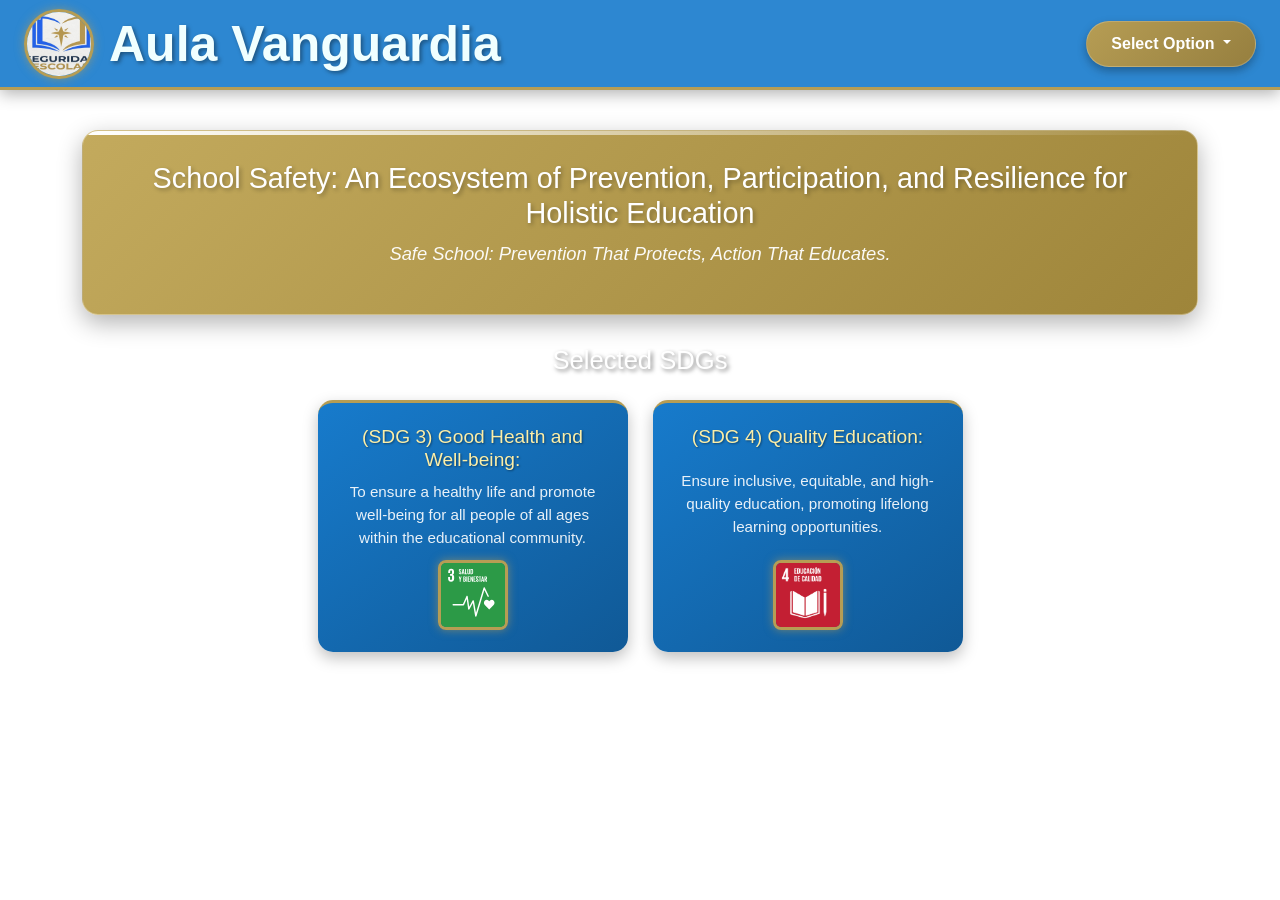
==== pages/en.html @ 23e8a189 "ok" ====
<!doctype html>
<html lang="en">

<head>
  <meta charset="UTF-8" />
  <meta name="viewport" content="width=device-width, initial-scale=1.0" />
  <meta name="author" content="Aula Vanguardia" />
  <title>Main Page - Aula Vanguardia</title>

  <link rel="stylesheet" href="../static/css/en.css" />

  <!-- CSS de Bootstrap 5.3 -->
  <link href="https://cdn.jsdelivr.net/npm/bootstrap@5.3.3/dist/css/bootstrap.min.css" rel="stylesheet" />
</head>

<body>
  <!-- Video de fondo -->
  <video autoplay loop muted playsinline class="video-fondo">
    <source src="../static/videos/Fondo(1).mp4" type="video/mp4" />
    Tu navegador no soporta videos HTML5.
  </video>

  <nav class="navbar px-4">
    <a href="../index.html" style="
          display: flex;
          align-items: center;
          text-decoration: none;
          gap: 15px;
        ">
      <div class="logo">
        <img src="../static/images/Gemini_Generated_Image_xp5fd9xp5fd9xp5f.png" alt="Aula Vanguardia Logo"
          class="logito" />
      </div>
      <h1 style="color: azure; font-size: 50px; margin: 0">
        Aula Vanguardia
      </h1>
    </a>

    <!-- Menú Desplegable con Bootstrap -->
    <div class="dropdown" id="miDropdownContainer">
      <button class="btn dropdown-toggle rounded-pill px-4 py-2" type="button" id="dropdownMenuButton"
        data-bs-toggle="dropdown" aria-expanded="false">
        Select Option
      </button>
      <ul class="dropdown-menu dropdown-menu-end" aria-labelledby="dropdownMenuButton">
        <li>
          <a href="en.html" onclick="home()" class="dropdown-item">Homepage</a>
        </li>
        <li>
          <a href="soluciones_en.html" onclick="solucionesEn()" class="dropdown-item">Solutions</a>
        </li>
        <li>
          <a href="roles_en.html" onclick="rolesEn()" class="dropdown-item">Roles</a>
        </li>
        <li>
          <a href="problema_en.html" onclick="ProblematicaEn()" class="dropdown-item">Issues</a>
        </li>
        <li>
          <a href="video_en.html" onclick="videoEn()" class="dropdown-item">Video</a>
        </li>
        <li>
          <a href="imagen_en.html" onclick="videoEn()" class="dropdown-item">Imagen</a>
        </li>
        <li>
          <a href="../index.html" onclick="cambioEspanol()" class="dropdown-item">Spanish</a>
        </li>
      </ul>
    </div>
  </nav>

  <main class="container">
    <div class="titulo">
      <h1>
        School Safety: An Ecosystem of Prevention, Participation, and
        Resilience for Holistic Education
      </h1>
      <p>Safe School: Prevention That Protects, Action That Educates.</p>
    </div>

    <section class="Primero">
      <h2>Selected SDGs</h2>
      <div class="contenedor_tarjetas">
        <div class="box">
          <h3>(SDG 3) Good Health and Well-being:</h3>
          <p>
            To ensure a healthy life and promote well-being for all people of
            all ages within the educational community.
          </p>
          <img src="../static/images/SDG-3.svg" class="Ods" alt="ods3" />
        </div>

        <div class="box">
          <h3>(SDG 4) Quality Education:</h3>
          <p>
            Ensure inclusive, equitable, and high-quality education, promoting
            lifelong learning opportunities.
          </p>
          <img src="../static/images/ods.04.png" class="Ods" alt="ods4" />
        </div>
      </div>
    </section>
  </main>

  <!-- JS de Bootstrap 5.3 (Indispensable para desplegar el menú al hacer clic) -->
  <script src="https://cdn.jsdelivr.net/npm/bootstrap@5.3.3/dist/js/bootstrap.bundle.min.js"></script>

  <script src="../static/js/script.js"></script>
</body>

</html>
---- static/css/en.css ----
/* ==========================================
   RESET Y ESTILOS GLOBALES
   ========================================== */
* {
    padding: 0;
    margin: 0;
    box-sizing: border-box;
    font-family: 'Poppins', Arial, sans-serif;
}

html,
body {
    width: 100%;
    min-height: 100vh;
    overflow-x: hidden;
    /* Evita cualquier barra de desplazamiento horizontal */
}

body {
    background-repeat: no-repeat;
    background-position: center center;
    background-attachment: fixed;
    background-size: cover;
    position: relative;
}

/* VIDEO DE FONDO (Corregido 100vw -> 100%) */
.video-fondo {
    position: fixed;
    top: 0;
    left: 0;
    width: 100%;
    height: 100vh;
    object-fit: cover;
    z-index: -1;
}

/* ==========================================
   BARRA DE NAVEGACIÓN (NAVBAR)
   ========================================== */
.navbar {
    position: relative;
    background-color: rgba(23, 123, 204, 0.9);
    backdrop-filter: blur(8px);
    box-shadow: 0 4px 15px rgba(0, 0, 0, 0.3);
    padding: 10px 30px;
    display: flex;
    justify-content: space-between;
    align-items: center;
    width: 100%;
    min-height: 90px;
    border-bottom: 3px solid #B69D54;
    z-index: 10;
}

/* Agrupación opcional de Logo + Título */
.brand-link {
    display: flex;
    align-items: center;
    gap: 15px;
    text-decoration: none;
    z-index: 2;
}

.logo {
    display: flex;
    align-items: center;
    z-index: 2;
}

.logito {
    height: 70px;
    width: 70px;
    object-fit: cover;
    border-radius: 50%;
    border: 3px solid #B69D54;
    box-shadow: 0 0 10px rgba(182, 157, 84, 0.6);
    transition: transform 0.4s ease;
}

.logito:hover {
    transform: rotate(360deg) scale(1.05);
}

.navbar h1,
.titulo-navbar {
    color: azure;
    font-size: clamp(1.2rem, 2.2vw, 1.8rem);
    /* Tamaño dinámico adaptable */
    font-weight: 700;
    text-shadow: 2px 2px 4px rgba(0, 0, 0, 0.4);
    white-space: nowrap;
    margin: 0;
    text-align: center;
}

.nav-links {
    display: flex;
    gap: 15px;
    align-items: center;
    z-index: 2;
}

/* BOTONES ESTILO PÍLDORA */
.boton {
    text-decoration: none;
    display: inline-block;
    padding: 10px 22px;
    background: linear-gradient(135deg, #B69D54 0%, #967f3f 100%);
    color: white;
    font-size: 15px;
    font-weight: 600;
    border-radius: 25px;
    border: 1px solid rgba(255, 255, 255, 0.2);
    box-shadow: 0 4px 10px rgba(0, 0, 0, 0.2);
    transition: all 0.3s ease;
    cursor: pointer;
    white-space: nowrap;
}

.boton:hover {
    background: linear-gradient(135deg, #967f3f 0%, #78642e 100%);
    color: #ffffff;
    transform: translateY(-3px);
    box-shadow: 0 6px 15px rgba(182, 157, 84, 0.5);
}

/* ==========================================
   ESTRUCTURA PRINCIPAL Y CONTENIDOS
   ========================================== */
.container {
    display: flex;
    flex-direction: column;
    justify-content: flex-start;
    align-items: center;
    padding: 40px 20px;
    gap: 30px;
    width: 100%;
}

.titulo {
    display: flex;
    flex-direction: column;
    justify-content: center;
    align-items: center;
    text-align: center;
    background: linear-gradient(135deg, #c3aa5d 0%, #9e853a 100%);
    color: #ffffff;
    border-radius: 16px;
    padding: 30px 25px;
    width: 100%;
    max-width: 1200px;
    box-shadow: 0 8px 25px rgba(0, 0, 0, 0.3);
    border: 1px solid rgba(255, 255, 255, 0.3);
    position: relative;
    overflow: hidden;
}

.titulo::before {
    content: '';
    position: absolute;
    top: 0;
    left: 0;
    width: 100%;
    height: 4px;
    background: linear-gradient(90deg, #ffffff, transparent);
}

.titulo h1 {
    font-size: clamp(1.3rem, 2.5vw, 1.8rem);
    margin-bottom: 10px;
    text-shadow: 2px 2px 4px rgba(0, 0, 0, 0.3);
}

.titulo p {
    font-size: clamp(0.95rem, 1.5vw, 1.15rem);
    font-style: italic;
    opacity: 0.95;
}

/* ==========================================
   SECCIÓN DE TARJETAS (ODS)
   ========================================== */
.Primero {
    display: flex;
    justify-content: center;
    align-items: center;
    text-align: center;
    flex-direction: column;
    width: 100%;
}

.Primero h2 {
    color: #ffffff;
    font-size: clamp(1.4rem, 2vw, 1.8rem);
    margin-bottom: 15px;
    text-shadow: 2px 2px 4px rgba(0, 0, 0, 0.5);
}

.contenedor_tarjetas {
    display: flex;
    flex-wrap: wrap;
    justify-content: center;
    align-items: stretch;
    gap: 25px;
    padding: 10px 0;
    width: 100%;
    max-width: 1200px;
}

.box,
.boxes {
    display: flex;
    flex-direction: column;
    justify-content: space-between;
    align-items: center;
    width: 310px;
    max-width: 100%;
    min-height: 190px;
    background: linear-gradient(145deg, #177bcc 0%, #105996 100%);
    color: white;
    padding: 22px;
    border-radius: 15px;
    border-top: 3px solid #B69D54;
    box-shadow: 0 6px 15px rgba(0, 0, 0, 0.25);
    text-align: center;
    transition: transform 0.3s ease, box-shadow 0.3s ease, border-color 0.3s ease;
}

.box:hover,
.boxes:hover {
    transform: translateY(-8px);
    box-shadow: 0 12px 25px rgba(23, 123, 204, 0.4);
    border-top-color: #ffffff;
}

.box h3,
.boxes h3 {
    margin-bottom: 10px;
    font-size: 1.2rem;
    color: #fceea7;
    text-shadow: 1px 1px 2px rgba(0, 0, 0, 0.4);
}

.box p,
.boxes p {
    font-size: 0.95rem;
    line-height: 1.5;
    opacity: 0.9;
    margin-bottom: 10px;
}

.Ods {
    height: 70px;
    width: 70px;
    object-fit: cover;
    border: 3px solid #B69D54;
    box-shadow: 0 0 10px rgba(182, 157, 84, 0.6);
    transition: transform 0.4s ease;
    border-radius: 8px;
}

/* ==========================================
   MEDIA QUERIES (RESPONSIVIDAD)
   ========================================== */
@media (max-width: 768px) {

    /* 1. Fuerza que la barra se divida en filas verticalmente */
    .navbar {
        flex-direction: column !important;
        padding: 12px 10px !important;
        gap: 12px !important;
        min-height: auto !important;
    }

    /* 2. Reduce y alinea el logo con el título */
    .logo,
    .brand-link {
        display: flex !important;
        align-items: center !important;
        justify-content: center !important;
        gap: 10px !important;
    }

    .logito {
        height: 45px !important;
        width: 45px !important;
    }

    /* 3. Tamaño del título en una sola línea */
    .navbar h1,
    .titulo-navbar {
        font-size: 1.2rem !important;
        margin: 0 !important;
        white-space: nowrap !important;
    }

    /* 4. Acomoda los botones abajo bien centrados */
    .nav-links {
        width: 100% !important;
        display: flex !important;
        flex-wrap: wrap !important;
        justify-content: center !important;
        gap: 8px !important;
    }

    /* 5. Tamaño compacto de los botones */
    .boton {
        padding: 6px 14px !important;
        font-size: 13px !important;
    }
}

/* --- Estilos para la caja flotante del menú desplegable --- */
.dropdown-menu {
    background-color: #0d1b2a !important; /* Fondo azul muy oscuro */
    border: 1px solid #B69D54 !important;  /* Borde dorado */
    box-shadow: 0 4px 15px rgba(0, 0, 0, 0.5) !important;
    border-radius: 12px !important;
    padding: 8px 0 !important;
}

/* --- Estilos para cada texto/opción dentro del menú --- */
.dropdown-item {
    color: #ffffff !important;            /* Texto blanco */
    font-weight: 500 !important;
    padding: 10px 20px !important;
    transition: all 0.2s ease-in-out !important;
}

/* --- Efecto cuando pasas el cursor (Hover) o seleccionas --- */
.dropdown-item:hover,
.dropdown-item:focus {
    background-color: #B69D54 !important; /* Fondo dorado al pasar el ratón */
    color: #000000 !important;            /* Texto negro para alto contraste */
}

/* Estilos para que el botón 'Seleccionar Opción' tenga el diseño dorado */
#dropdownMenuButton {
    background: linear-gradient(135deg, #B69D54 0%, #967f3f 100%) !important;
    color: #ffffff !important;
    border: 1px solid rgba(255, 255, 255, 0.2) !important;
    border-radius: 25px !important;
    padding: 10px 24px !important;
    font-weight: bold !important;
    box-shadow: 0 4px 10px rgba(0, 0, 0, 0.3) !important;
    transition: all 0.3s ease !important;
}

/* Efecto al pasar el cursor (Hover) y al hacer clic */
#dropdownMenuButton:hover,
#dropdownMenuButton:focus,
#dropdownMenuButton:active,
.show > #dropdownMenuButton {
    background: linear-gradient(135deg, #967f3f 0%, #78642e 100%) !important;
    color: #ffffff !important;
    border-color: rgba(255, 255, 255, 0.3) !important;
    box-shadow: 0 6px 15px rgba(182, 157, 84, 0.5) !important;
    transform: translateY(-2px);
}

/* Opcional: Cambiar el color de la flechita del dropdown a blanco */
#dropdownMenuButton::after {
    border-top-color: #ffffff !important;
}

.video-imagen {
    display: flex;
    flex-direction: column;
    justify-content: center;
    align-items: center;
    text-align: center;
    background: linear-gradient(135deg, #c3aa5d 0%, #9e853a 100%);
    color: #ffffff;
    border-radius: 16px;
    padding: 30px 25px;
    width: 100%;
    max-width: 525px;
    box-shadow: 0 8px 25px rgba(0, 0, 0, 0.3);
    border: 1px solid rgba(255, 255, 255, 0.3);
    position: relative;
    overflow: hidden;
}

.contenedor-videoImagen {
    display: flex;
    flex-direction: row;
    gap: 25px; /* Crea la separación entre las tarjetas */
    justify-content: center;
    padding: 20px 0px;
}
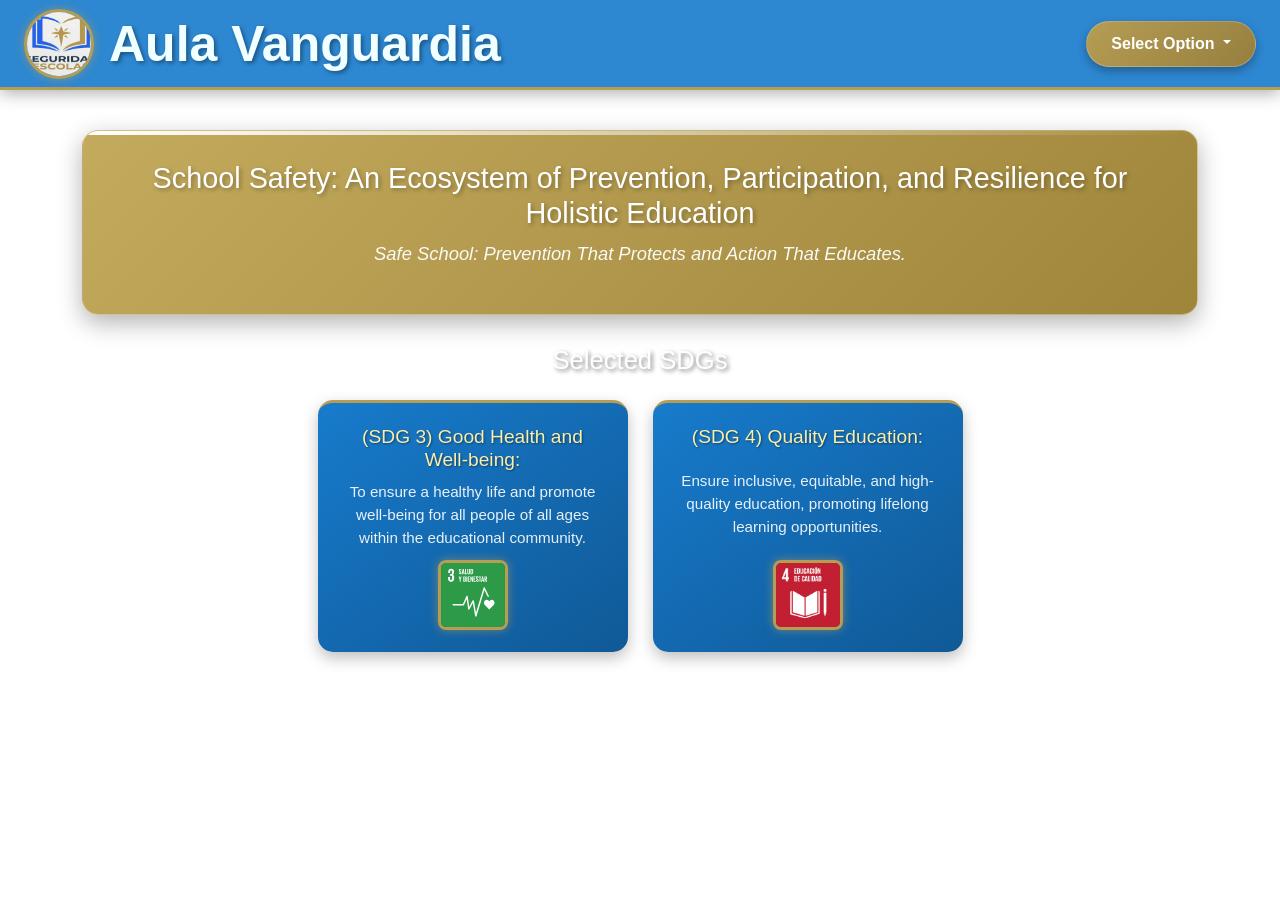
==== commit e2d4ab86: "ok" ====
--- a/pages/en.html
+++ b/pages/en.html
@@ -74,7 +74,7 @@
         School Safety: An Ecosystem of Prevention, Participation, and
         Resilience for Holistic Education
       </h1>
-      <p>Safe School: Prevention That Protects, Action That Educates.</p>
+      <p>Safe School: Prevention That Protects and Action That Educates.</p>
     </div>
 
     <section class="Primero">
--- a/static/css/en.css
+++ b/static/css/en.css
@@ -364,10 +364,20 @@
     border-top-color: #ffffff !important;
 }
 
+.contenedor-videoImagen {
+    display: flex;
+    flex-direction: row;
+    flex-wrap: wrap; /* CLAVE: Permite que las tarjetas bajen en móviles */
+    gap: 25px; 
+    justify-content: center; 
+    padding: 20px 15px; /* Agregado un poco de padding lateral para móviles */
+}
+
+/* Tarjetas */
 .video-imagen {
     display: flex;
     flex-direction: column;
-    justify-content: center;
+    justify-content: space-between; /* Alinea el contenido uniformemente si los textos tienen distinto largo */
     align-items: center;
     text-align: center;
     background: linear-gradient(135deg, #c3aa5d 0%, #9e853a 100%);
@@ -375,17 +385,35 @@
     border-radius: 16px;
     padding: 30px 25px;
     width: 100%;
-    max-width: 525px;
+    max-width: 400px;
+    box-sizing: border-box; /* Evita que el padding rompa el tamaño total */
     box-shadow: 0 8px 25px rgba(0, 0, 0, 0.3);
     border: 1px solid rgba(255, 255, 255, 0.3);
     position: relative;
     overflow: hidden;
 }
 
-.contenedor-videoImagen {
-    display: flex;
-    flex-direction: row;
-    gap: 25px; /* Crea la separación entre las tarjetas */
-    justify-content: center;
-    padding: 20px 0px;
+/* Tipografía adaptada (Reemplaza tus estilos en línea) */
+.video-imagen h2 {
+    font-size: 1.3rem; /* Tamaño relativo que se adapta mejor */
+    margin-bottom: 15px;
+    margin-top: 0;
+    line-height: 1.3;
+}
+
+.video-imagen p {
+    font-size: 1rem;
+    margin-bottom: 25px;
+    line-height: 1.5;
+    flex-grow: 1; /* Empuja la imagen siempre hacia el fondo de la tarjeta */
+}
+
+/* Imágenes 100% Responsivas */
+.video-imagen img {
+    width: 100%; /* Ocupará el máximo de la tarjeta sin salirse */
+    max-width: 350px;
+    height: auto; /* Mantiene la proporción original */
+    aspect-ratio: 7 / 6; /* Fuerza la proporción que tenías de 350x300 */
+    object-fit: cover; /* Evita que las imágenes se deformen (estiren o achaten) */
+    border-radius: 8px; /* Un toque estético para que combinen con la tarjeta */
 }
